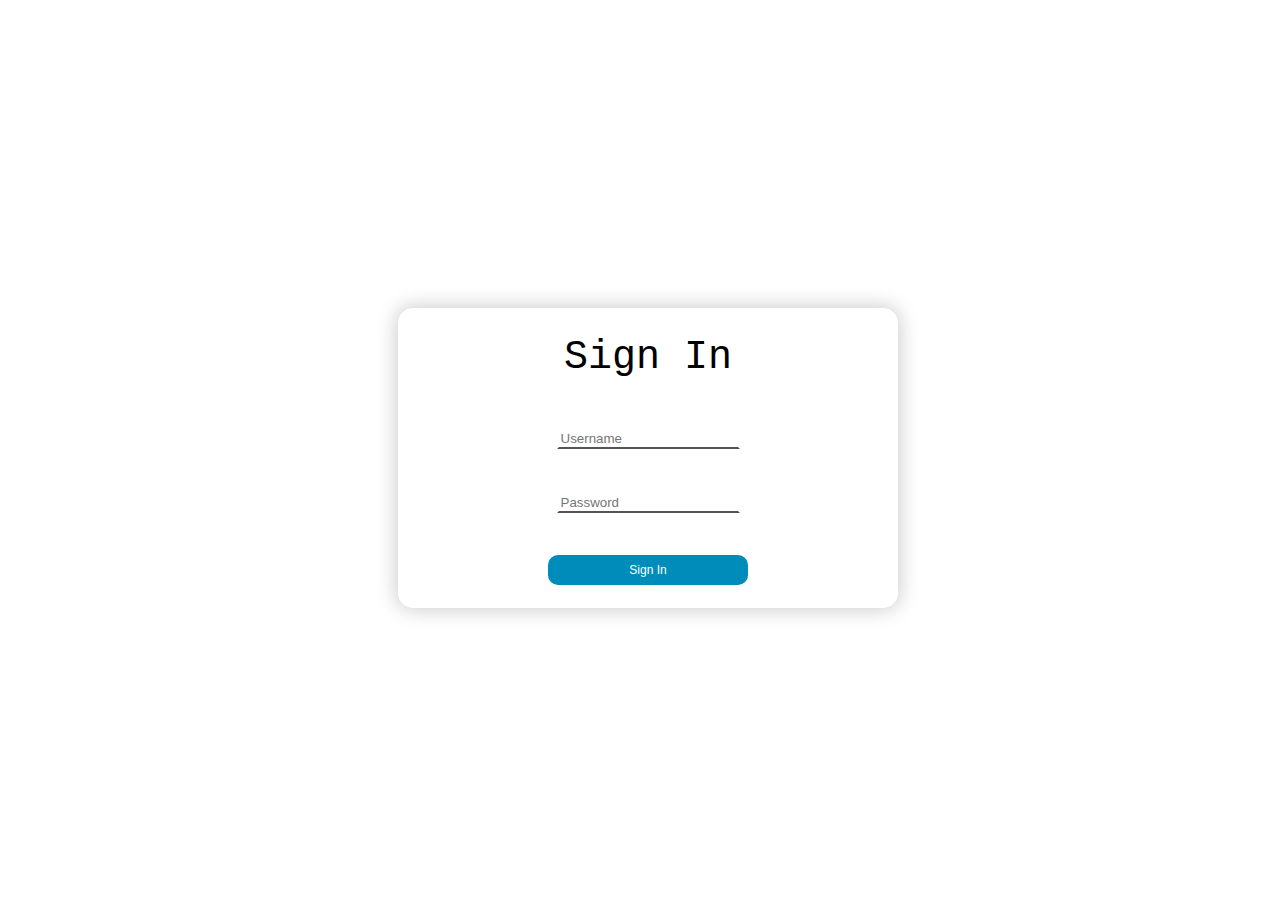
==== index.html @ caa596de "Fixed the file names for the html and css files" ====
<!DOCTYPE html>
<html lang="en">
<head>
    <meta charset="UTF-8">
    <meta name="viewport" content="width=device-width, initial-scale=1.0">

    <!-- Links the style sheet to the file login-style.css that is housed within the same directory. -->
    <link rel="stylesheet" href="./style.css">

    <!-- Use "git branch background-change" to view my customized Login UI -->
    <title>Cristiano Miranda's Login UI Project</title>
</head>
<body>

    <!-- Declare a div with a class of container that houses all elements on the page -->
    <div class="container">
        
        <!-- Displays the main "Sign In" text and assign a class of sign-in -->
        <h1 class="sign-in">Sign In</h1>

        <!-- Declares a div  with a class of userInputs that houses all textbox elements on the page -->
        <div class="userInputs">
            <!-- Declares two textbox inputs, one for username and one for password, and assigns both the class inputBox -->
            <input class="inputBox" type="text" placeholder="Username" required>
                <!-- The password textbox is assigned the type value of "password" to obscure the text entered into it by the user -->
            <input class="inputBox" type="password" placeholder="Password" required>

            <!-- Declares a submit button with a class of inputBtn -->
            <button class="inputBtn" type="submit">Sign In</button>
        </div>
        
    </div>
</body>
</html>
---- style.css ----
/* CSS style sheet for the Login-UI project */


html, body {
    /* Set the height and width of the html page equal to the size of the browser */
    width: 100vw;
    height: 100vh;

    /* Set overflow to hidden to remove the scroll bars from the user's view. */
    overflow: hidden;
}

body {
    /* Set the font for the login-ui */
    font-family: monospace;

    /* Sets the body's display to flex to control the positioning of the container div */
    display: flex;

    /* Sets the flex properties of the elements in the body to align in the center both horizontally and vertically */
    align-items: center;
    justify-content: center;
}

.container {
    /* Enables flex control within the container div to allow positioning of the various elements */
    display: flex;

    /* Sets alignment of all elements within the container div to center both horizontally and vertically */
    align-items: center;

    /* Sets the ordering of the elements within the container div to stack vertically, or in a column */
    flex-direction: column;

    /* Declare a minimum width and height to prevent overflow */
    min-width: 500px;
    min-height: 300px;

    /* Declare a width and height of the container */
    width: 15%;
    height: 10%;
    
    /* Sets the border-radius to round the div container's boarder edges */
    border-radius: 15px;

    /* Creates a drop shadow effect behind the div container*/
    box-shadow: 0px 0px 20px 2px rgb(207, 205, 205);
}

.sign-in {
    /* Increase the font size of the sign-in text */
    font-size: 40px;

    /* Sets the font's weight to normal */
    font-weight: normal;
}

.userInputs {
    /* Enables flex control over the individual text boxes and button */
    display: flex;

    /* Positions the text boxes and button with additional but even spacing between each element and centers them on screen */
    justify-content: space-around;
    align-items: center;

    /* Sets the ordering of the elements to stack vertically, or in a column */
    flex-direction: column;

    /* Set the height value for the text boxes and button */
    height: 200px;
}

.inputBox {
    /* Sets the width of the text boxes */
    width: 175px;

    /* Sets all sides of the text boxes' borders to transparent and then sets the bottom to black */
    border-color: transparent;
    border-bottom-color: black;
}

.inputBtn {
    /* Sets the height and width for the sign-in button */
    height: 30px;
    width: 200px;

    /* Sets the background color of the sign-in button to blue and its text color to white */
    background-color: #008CBA;
    color: #ffffff;

    /* Rounds the sign-in buttons boarder and sets its boarder color to be transparent*/
    border-radius: 10px;
    border-color: transparent;

    /* Sets the font size of the sign-in button */
    font-size: 12px;
}

.inputBtn:hover {
    /* Change the background color of the sign-in button to become a darker blue */
    background-color: rgba(0, 97, 129, 0.863)
}
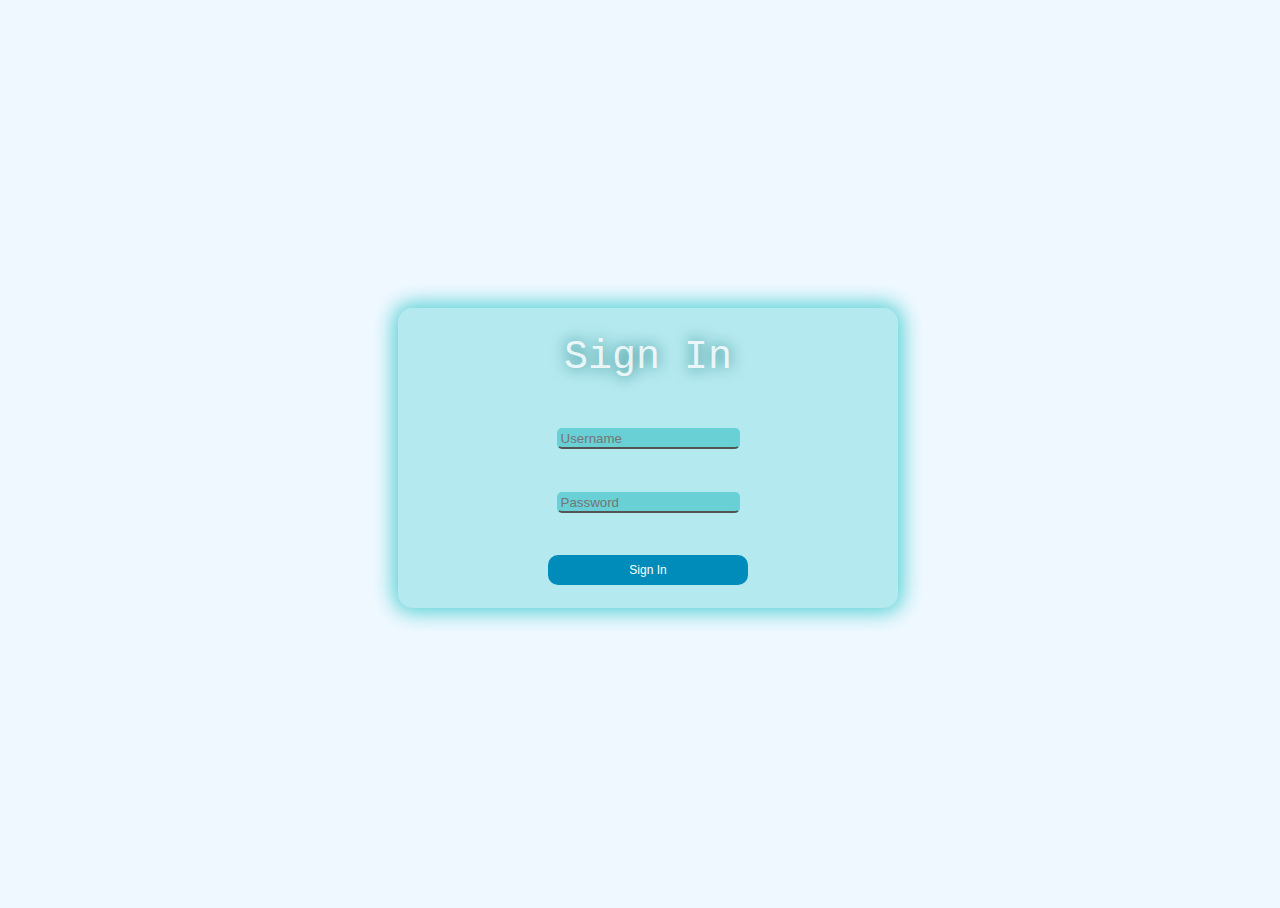
==== commit f409ed00: "Fixed the file names for the html and css files" ====
--- a/index.html
+++ b/index.html
@@ -7,7 +7,6 @@
     <!-- Links the style sheet to the file login-style.css that is housed within the same directory. -->
     <link rel="stylesheet" href="./style.css">
 
-    <!-- Use "git branch background-change" to view my customized Login UI -->
     <title>Cristiano Miranda's Login UI Project</title>
 </head>
 <body>
--- a/style.css
+++ b/style.css
@@ -1,10 +1,15 @@
 /* CSS style sheet for the Login-UI project */
-
 
 html, body {
     /* Set the height and width of the html page equal to the size of the browser */
     width: 100vw;
     height: 100vh;
+
+    /* Sets background to an image via a url */
+
+    /* Image credit: Yuriy Kovalev*/
+    background-image: url(https://images.unsplash.com/photo-1464618663641-bbdd760ae84a?q=80&w=2070&auto=format&fit=crop&ixlib=rb-4.0.3&ixid=M3wxMjA3fDB8MHxwaG90by1wYWdlfHx8fGVufDB8fHx8fA%3D%3D);
+    background-color: aliceblue;
 
     /* Set overflow to hidden to remove the scroll bars from the user's view. */
     overflow: hidden;
@@ -32,19 +37,22 @@
     /* Sets the ordering of the elements within the container div to stack vertically, or in a column */
     flex-direction: column;
 
+    /* Declare a width and height of the container */
+    width: 15%;
+    height: 10%;
+
     /* Declare a minimum width and height to prevent overflow */
     min-width: 500px;
     min-height: 300px;
-
-    /* Declare a width and height of the container */
-    width: 15%;
-    height: 10%;
     
     /* Sets the border-radius to round the div container's boarder edges */
     border-radius: 15px;
 
     /* Creates a drop shadow effect behind the div container*/
-    box-shadow: 0px 0px 20px 2px rgb(207, 205, 205);
+    box-shadow: 0px 0px 20px 5px rgb(88, 210, 214);
+
+    /* Sets the div container's background color */
+    background-color: rgba(88, 210, 214, 0.397);
 }
 
 .sign-in {
@@ -53,6 +61,12 @@
 
     /* Sets the font's weight to normal */
     font-weight: normal;
+
+    /* Changes the font color of the sign-in text */
+    color: #ffffffd3;
+
+    /* Adds a drop shadow to the sign-in text */
+    text-shadow: rgb(18, 116, 119) 0px 0px 15px;
 }
 
 .userInputs {
@@ -77,6 +91,12 @@
     /* Sets all sides of the text boxes' borders to transparent and then sets the bottom to black */
     border-color: transparent;
     border-bottom-color: black;
+
+    /* Rounds the edges of the text boxes */
+    border-radius: 5px;
+
+    /* Sets the background color of the text boxes*/
+    background-color: rgba(83, 200, 204, 0.774);
 }
 
 .inputBtn {
@@ -97,6 +117,19 @@
 }
 
 .inputBtn:hover {
-    /* Change the background color of the sign-in button to become a darker blue */
-    background-color: rgba(0, 97, 129, 0.863)
+    /* Change the background color of the sign-in button to become a darker color */
+    background-color: rgb(0, 97, 129);
 }
+
+.inputBox:focus {
+    /* Changes the background color of the text box when it has the user's focus */
+    background-color: rgba(57, 181, 185, 0.795);
+}
+
+/* Checks to see if the browser window is only 700px wide or 500px tall */
+@media (max-width: 700px) or (max-height: 500px) {
+    /* If the media query is true, removes the background image */
+    body,html {
+        background-image: none;
+    }
+}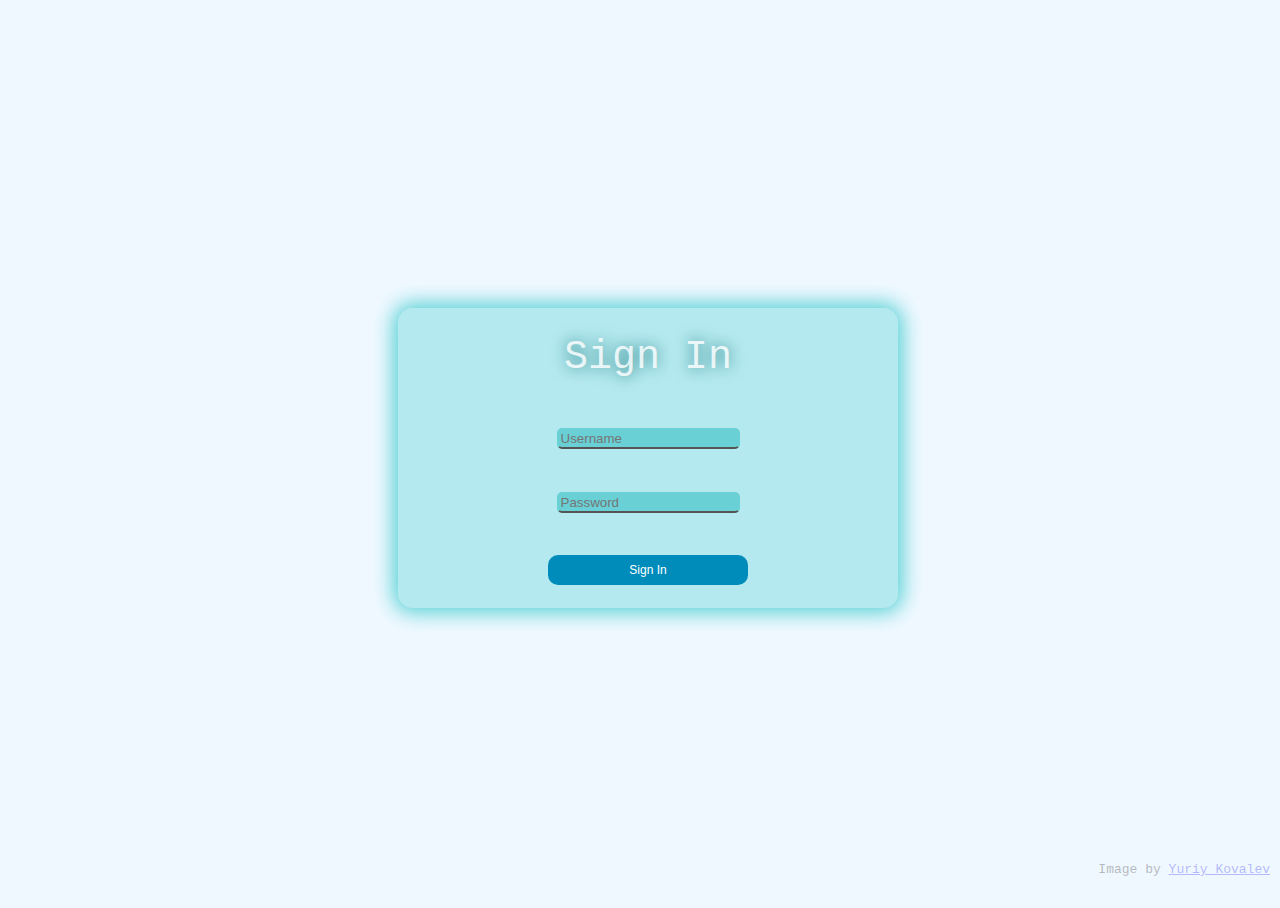
==== commit 077b7066: "Added image credit to the webpage." ====
--- a/index.html
+++ b/index.html
@@ -30,4 +30,7 @@
         
     </div>
 </body>
+<footer>
+    <p id="image-credit">Image by <a href="https://unsplash.com/photos/mountain-covering-with-clouds-nN1HSDtKdlw">Yuriy Kovalev</a></p>
+</footer>
 </html>--- a/style.css
+++ b/style.css
@@ -126,10 +126,21 @@
     background-color: rgba(57, 181, 185, 0.795);
 }
 
+#image-credit {
+    position: absolute;
+    bottom: 10px;
+    right: 10px;
+    opacity: 25%;
+}
+
 /* Checks to see if the browser window is only 700px wide or 500px tall */
 @media (max-width: 700px) or (max-height: 500px) {
     /* If the media query is true, removes the background image */
     body,html {
         background-image: none;
     }
+
+    #image-credit {
+        opacity: 0%;
+    }
 }